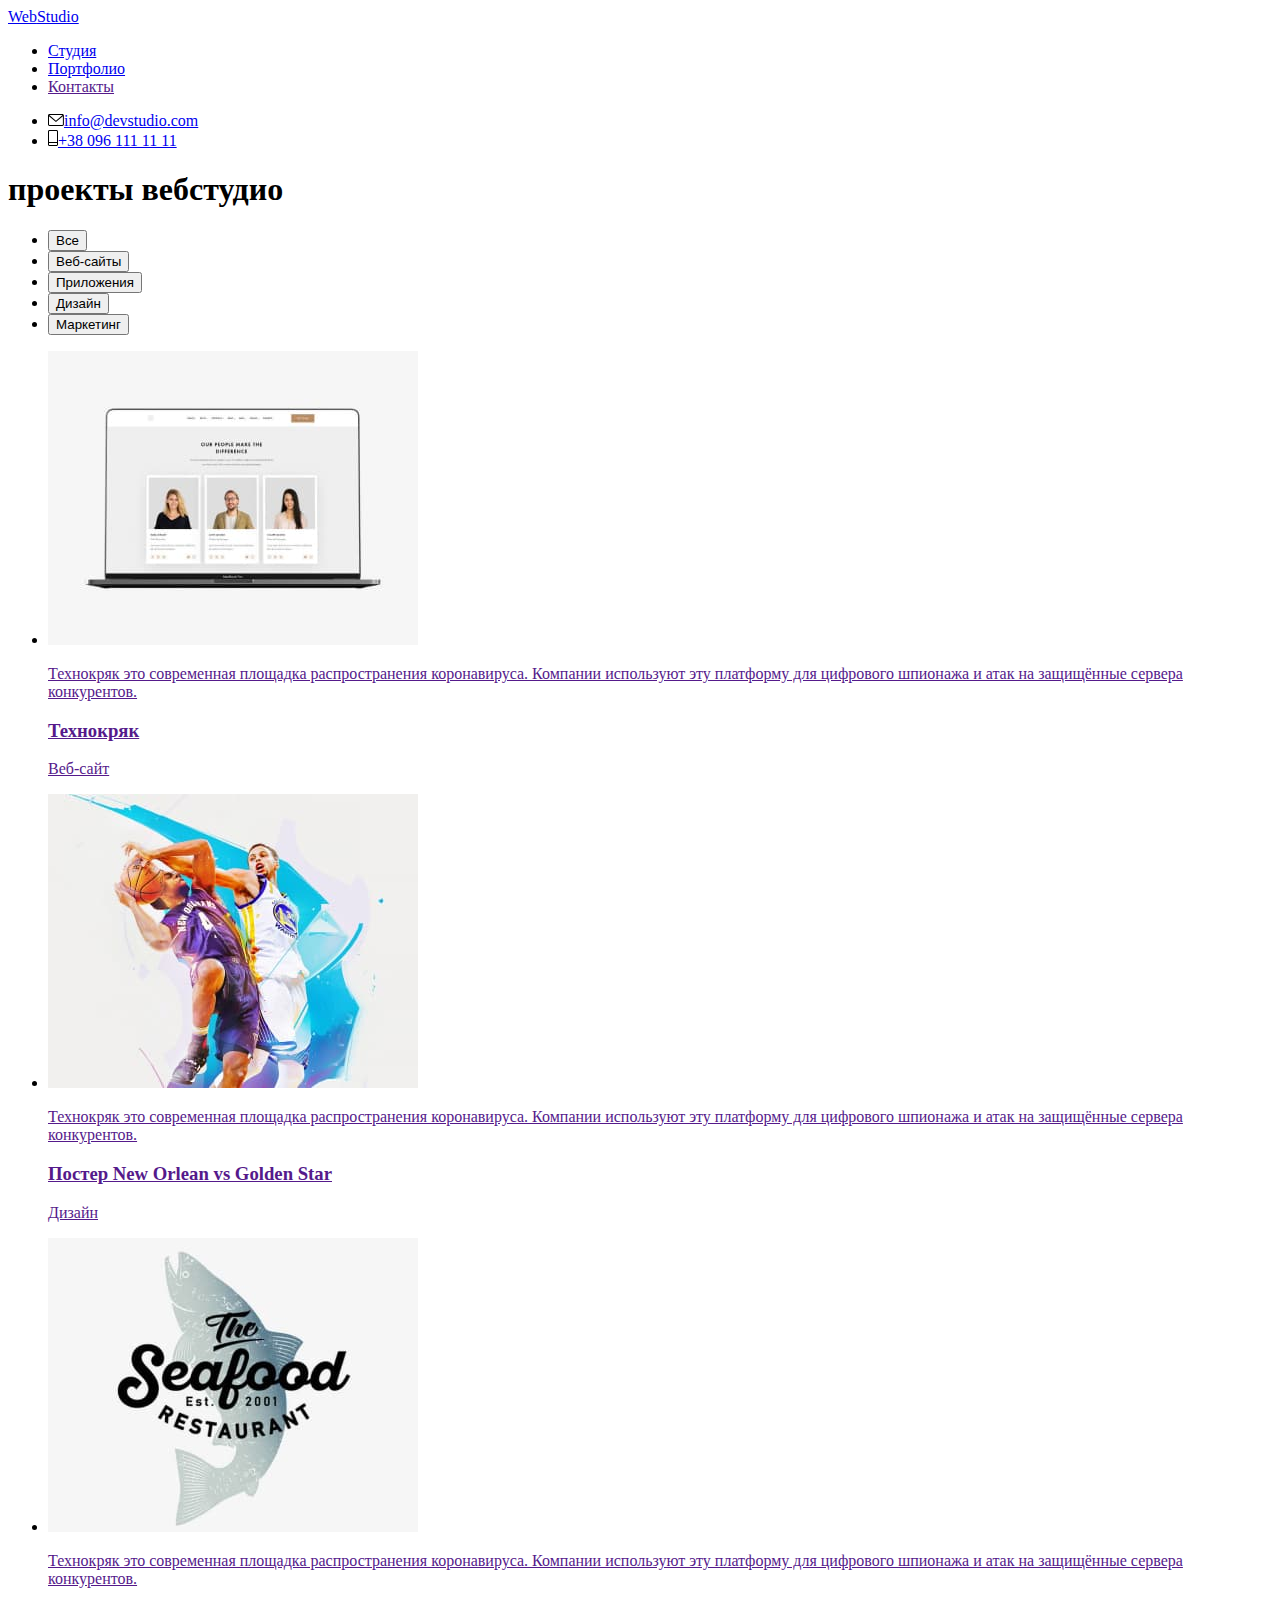
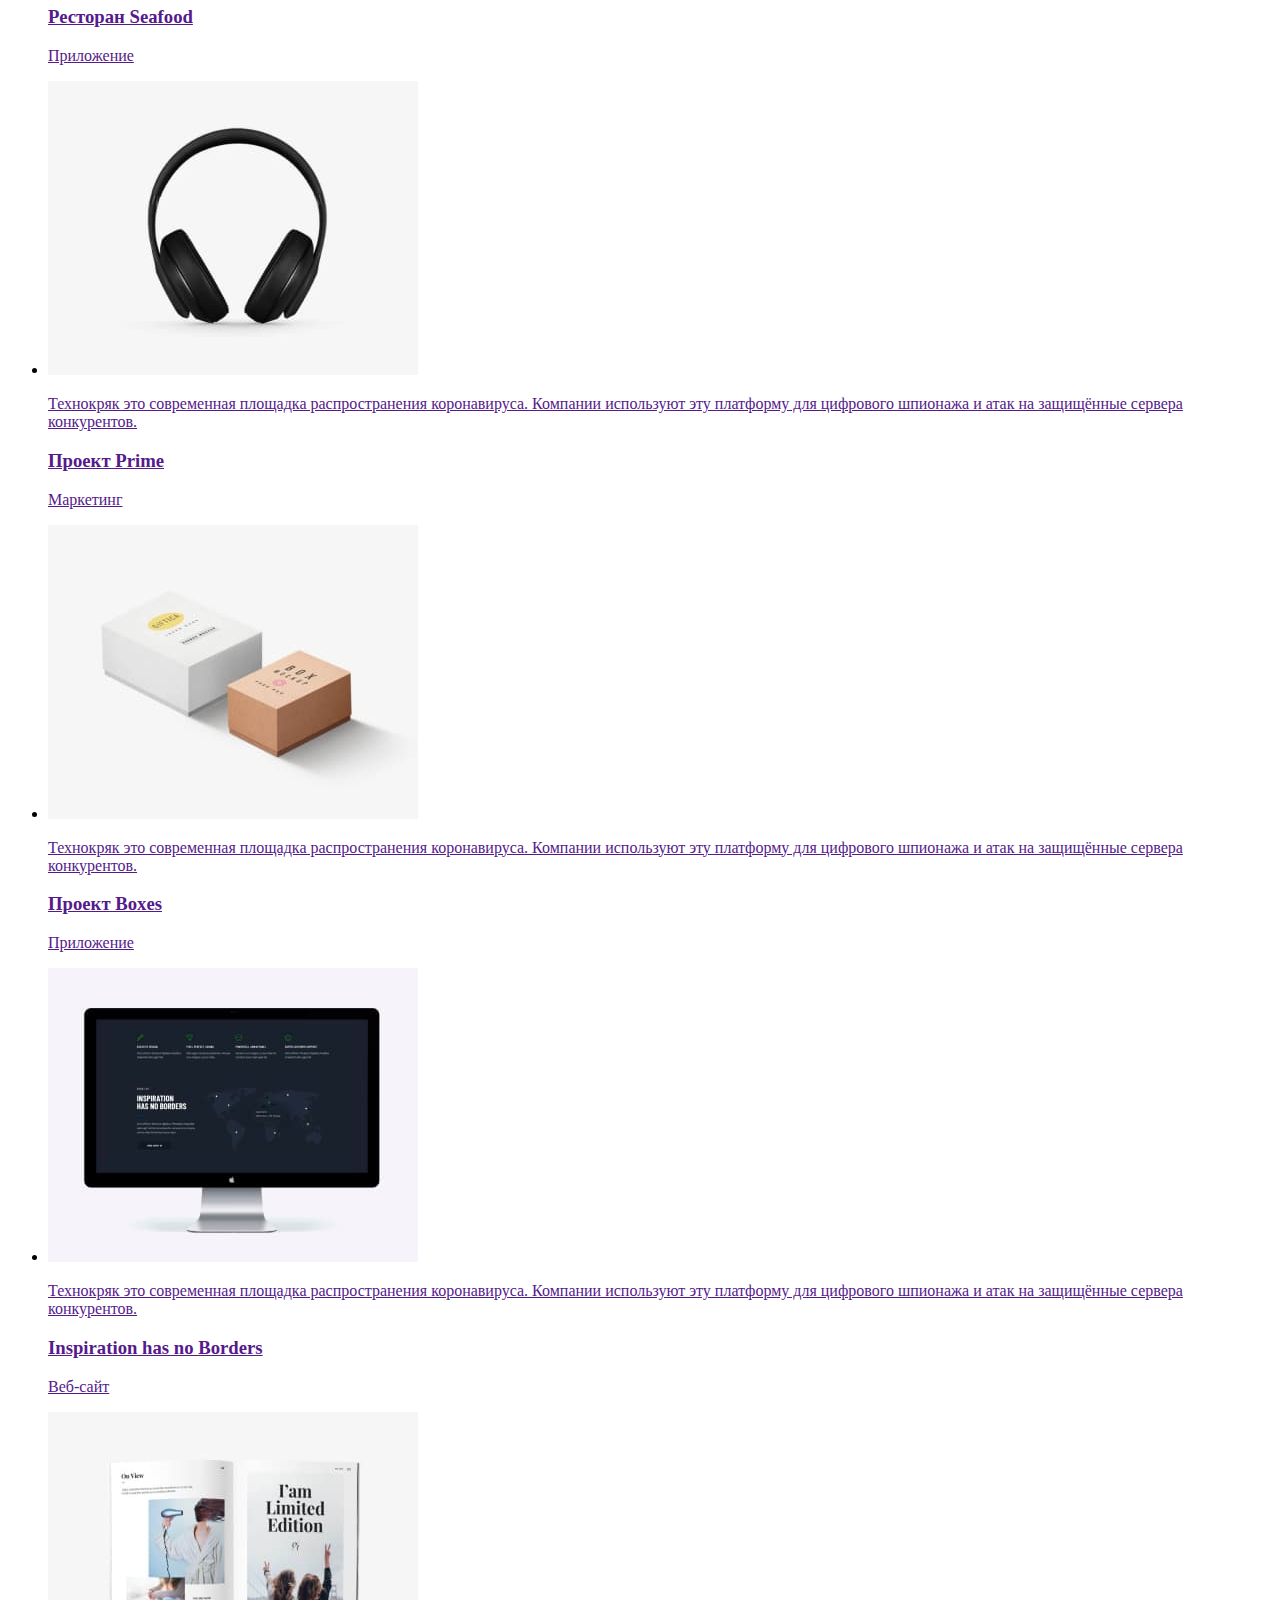
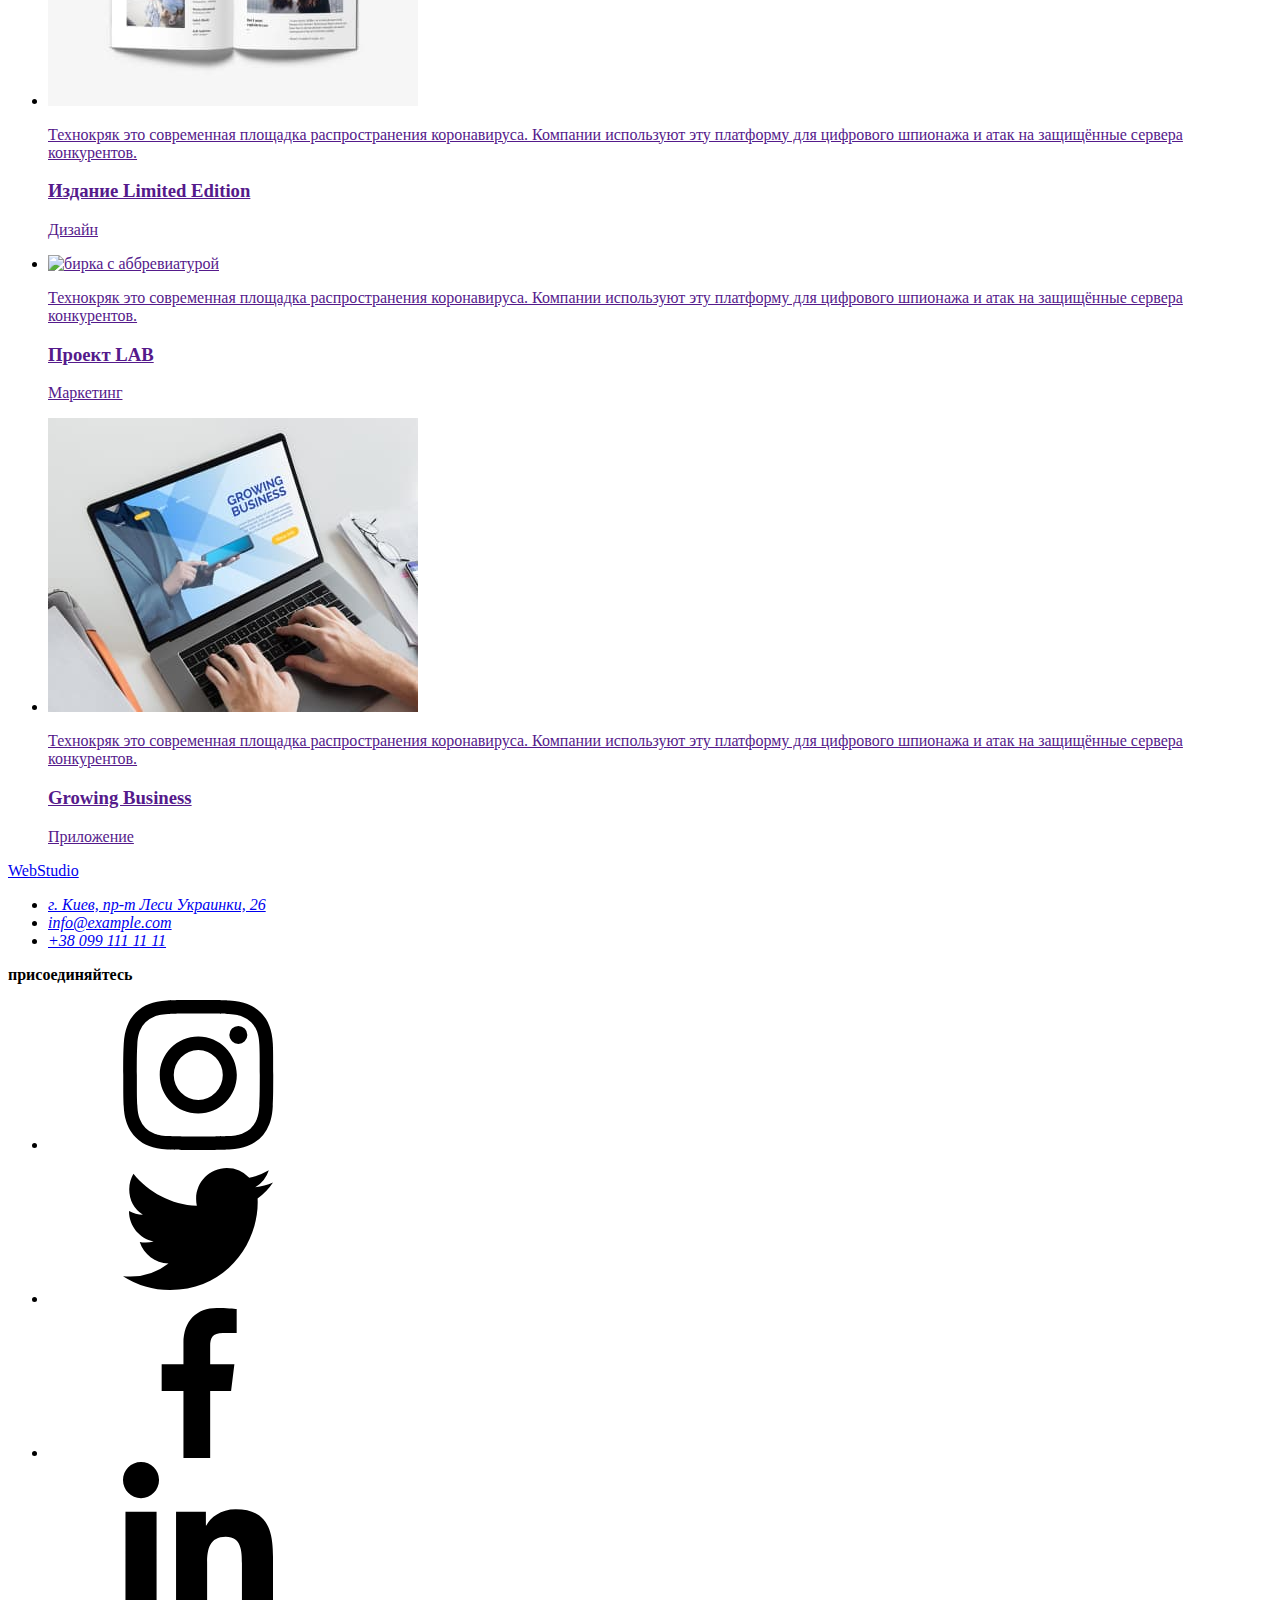
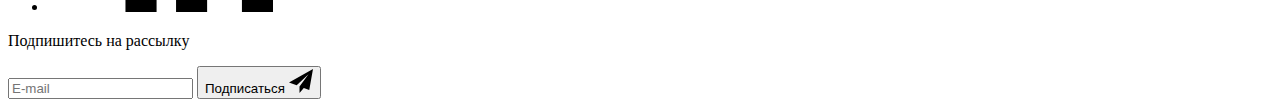
==== portfolio.html @ 8fafa0ac "Добавляет разметку с goit-markup-hw-06" ====
<!DOCTYPE html>
<html lang="ru">
  <head>
    <meta charset="UTF-8">
    <meta http-equiv="X-UA-Compatible" content="IE=edge">
    <meta name="viewport" content="width=device-width, initial-scale=1.0">
    <title>WebStudio</title>
    <link rel="preconnect" href="https://fonts.gstatic.com">
    <link href="https://fonts.googleapis.com/css2?family=Raleway:wght@700&family=Roboto:wght@400;500;700;900&display=swap"
      rel="stylesheet">
    <link rel="stylesheet" href="https://cdnjs.cloudflare.com/ajax/libs/animate.css/4.1.1/animate.min.css" />
    <link rel="stylesheet" href="https://cdnjs.cloudflare.com/ajax/libs/modern-normalize/1.0.0/modern-normalize.min.css"
      integrity="sha512-ISS7cAi1PEhQ8jnbJpJZMd29NlhNj4AWYyLOSp2CE/CsHxTCu+r+t0D2yoJudVrd0/8fTVPUVDzY5Tvli75u/g=="
      crossorigin="anonymous" />
    <link rel="stylesheet" href="./css/styles.css">
  </head>
 
 <body>
    <header class="page-header">
      <div class="container header-container">
        <nav class="header-nav">
          <a class="logo-header logo text animate__rubberBand" href="./index.html" lang="en"><span class="logo-accent">Web</span>Studio</a>
    
          <!--Site navigation-->
          <ul class="menu-nav list ">
            <li class="menu-item">
              <a class="menu-link text font" href="./index.html">Студия</a>
            </li>
            <li class="menu-item">
              <a class="menu-link active text font" href="./portfolio.html">Портфолио</a>
            </li>
            <li class="menu-item">
              <a class="menu-link text font" href="">Контакты</a>
            </li>
          </ul>
        </nav>
    
        <!--Contacts-->
          <ul class="contacts-header list">
            <li class="contact-item">
              <a class="contact-link-header text font" href="mailto:info@devstudio.com">
                <svg class="contact-icon" width="16" height="12">
                  <use href="./images/sprite.svg#envelope"> </use>
                </svg>info@devstudio.com
              </a>
            </li>
            <li class="contact-item">
              <a class="contact-link-header text font" href="tel:+380961111111">
                <svg class="contact-icon" width="10" height="16">
                  <use href="./images/sprite.svg#smartphone"></use>
                </svg>+38 096 111 11 11
              </a>
            </li>
          </ul>
      </div>
    </header>
     <main>

      <!--Portfolio navigation-->
      <section class="nav-portfolio section">
        <div class="container">

          <!--Hidden title-->
          <h1 class="visually-hidden">проекты вебстудио</h1>
          
          <!--Filters-->
          <ul class="portfolio-filters list">
            <li class="filters-item">
              <button class="btn-portfolio" type="button">Все</button>
            </li>
            <li class="filters-item">
              <button class="btn-portfolio" type="button">Веб-сайты</button>
            </li>
            <li class="filters-item">
              <button class="btn-portfolio" type="button">Приложения</button>
            </li>
            <li class="filters-item">
              <button class="btn-portfolio" type="button">Дизайн</button>
            </li>
            <li class="filters-item">
              <button class="btn-portfolio" type="button">Маркетинг</button>
            </li>
          </ul>
          
          <!--Works list-->
          <ul class="portfolio-list list">
            <li class="portfolio-item">
              <a class="portfolio-list-link text" href="" >
                <div class="portfolio-img-wrapper">
                  <img class="portfolio-img" src="./images/portfolio/img1.jpg" alt="страница сайта на макбуке" width="370" height="294">
                  <p class="overlay">Технокряк это современная площадка распространения коронавируса. Компании используют эту платформу для цифрового
                  шпионажа и атак на защищённые сервера конкурентов.</p>
                </div>
                <div class="portfolio-list-content">
                  <h3 class="portfolio-title">Технокряк</h3>
                  <p class="portfolio-list-desc">Веб-сайт</p>
                </div>
              </a>
            </li>
            <li class="portfolio-item">
              <a class="portfolio-list-link text" href="">
                <div class="portfolio-img-wrapper">
                  <img class="portfolio-img" src="./images/portfolio/img2.jpg" alt="противостояние двух баскетболистов" width="370"
                    height="294">
                  <p class="overlay">Технокряк это современная площадка распространения коронавируса. Компании используют эту
                    платформу для цифрового
                    шпионажа и атак на защищённые сервера конкурентов.</p>
                </div>
                <div class="portfolio-list-content">
                  <h3 class="portfolio-title">Постер New Orlean vs Golden Star</h3>
                  <p class="portfolio-list-desc">Дизайн</p>
                </div>
              </a>
            </li>
            <li class="portfolio-item">
              <a class="portfolio-list-link text" href="">
                <div class="portfolio-img-wrapper">
                  <img class="portfolio-img" src="./images/portfolio/img3.jpg" alt="логотип ресторана" width="370" height="294">
                  <p class="overlay">Технокряк это современная площадка распространения коронавируса. Компании используют эту
                    платформу для цифрового
                    шпионажа и атак на защищённые сервера конкурентов.</p>
                </div>
                <div class="portfolio-list-content">
                  <h3 class="portfolio-title">Ресторан Seafood</h3>
                  <p class="portfolio-list-desc">Приложение</p>
                </div>
              </a>
            </li>
            <li class="portfolio-item">
              <a class="portfolio-list-link text" href="">
                <div class="portfolio-img-wrapper">
                  <img class="portfolio-img" src="./images/portfolio/img4.jpg" alt="наушники" width="370" height="294">
                  <p class="overlay">Технокряк это современная площадка распространения коронавируса. Компании используют эту
                    платформу для цифрового
                    шпионажа и атак на защищённые сервера конкурентов.</p>
                </div>
                <div class="portfolio-list-content">
                  <h3 class="portfolio-title">Проект Prime</h3>
                  <p class="portfolio-list-desc">Маркетинг</p>
                </div>
              </a>
            </li>
            <li class="portfolio-item">
              <a class="portfolio-list-link text" href="">
                <div class="portfolio-img-wrapper">
                  <img class="portfolio-img" src="./images/portfolio/img5.jpg" alt="два бокса с аббревиатурой" width="370" height="294">
                  <p class="overlay">Технокряк это современная площадка распространения коронавируса. Компании используют эту
                    платформу для цифрового
                    шпионажа и атак на защищённые сервера конкурентов.</p>
                </div>
                <div class="portfolio-list-content">
                  <h3 class="portfolio-title">Проект Boxes</h3>
                  <p class="portfolio-list-desc">Приложение</p>
                </div>
              </a>
            </li>
            <li class="portfolio-item">
              <a class="portfolio-list-link text" href="">
                <div class="portfolio-img-wrapper">
                  <img class="portfolio-img" src="./images/portfolio/img6.jpg" alt="страница сайта" width="370" height="294">
                  <p class="overlay">Технокряк это современная площадка распространения коронавируса. Компании используют эту
                    платформу для цифрового
                    шпионажа и атак на защищённые сервера конкурентов.</p>
                </div>
                <div class="portfolio-list-content">
                  <h3 class="portfolio-title">Inspiration has no Borders</h3>
                  <p class="portfolio-list-desc">Веб-сайт</p>
                </div>
              </a>
            </li>
            <li class="portfolio-item">
              <a class="portfolio-list-link text" href="">
                <div class="portfolio-img-wrapper">
                  <img src="./images/portfolio/img7.jpg" alt="журнал" width="370" height="294">
                  <p class="overlay">Технокряк это современная площадка распространения коронавируса. Компании используют эту
                    платформу для цифрового
                    шпионажа и атак на защищённые сервера конкурентов.</p>
                </div>
                <div class="portfolio-list-content">
                  <h3 class="portfolio-title">Издание Limited Edition</h3>
                  <p class="portfolio-list-desc">Дизайн</p>
                </div>
              </a>
            </li>
            <li class="portfolio-item">
              <a class="portfolio-list-link text" href="">
                <div class="portfolio-img-wrapper">
                  <img class="portfolio-img" src="./images/portfolio/img8.jpg" alt="бирка с аббревиатурой" width="370" height="294">
                  <p class="overlay">Технокряк это современная площадка распространения коронавируса. Компании используют эту
                    платформу для цифрового
                    шпионажа и атак на защищённые сервера конкурентов.</p>
                </div>
                <div class="portfolio-list-content">
                  <h3 class="portfolio-title">Проект LAB</h3>
                  <p class="portfolio-list-desc">Маркетинг</p>
                </div>
              </a>
            </li>
            <li class="portfolio-item">
              <a class="portfolio-list-link text" href="">
                <div class="portfolio-img-wrapper">
                  <img class="portfolio-img" src="./images/portfolio/img9.jpg" alt="человек пользуется ноутбуком" width="370"
                    height="294">
                  <p class="overlay">Технокряк это современная площадка распространения коронавируса. Компании используют эту
                    платформу для цифрового
                    шпионажа и атак на защищённые сервера конкурентов.</p>
                </div>
                <div class="portfolio-list-content">
                  <h3 class="portfolio-title">Growing Business</h3>
                  <p class="portfolio-list-desc">Приложение</p>
                </div>
              </a>
            </li>
          </ul>
        </div>
      </section>
    </main>

      <footer class="footer">
        <div class="footer-container container">
          <div class="address-footer ">
            <a class="logo-footer logo text" href="./index.html" lang="en"><span class="logo-accent">Web</span>Studio</a>
            <address class="address">
              <ul class="contacts-list list">
                <li class="contacts-item">
                  <a class="our-address text" href="https://goo.gl/maps/fqdsJeKu8w5rpEoA8" target="_blank"
                    rel="noopener noreferrer">г. Киев, пр-т Леси
                    Украинки, 26</a>
                </li>
                <li class="contacts-item">
                  <a class="contact-link mail text" href="mailto:info@example.com">info@example.com</a>
                </li>
                <li class="contacts-item">
                  <a class="contact-link tel text" href="tel:+380991111111">+38 099 111 11 11</a>
                </li>
              </ul>
            </address>
          </div>
          <div class="footer-social">
            <p class="social-title"><b>присоединяйтесь</b></p>
            <ul class="footer-social-list list">
              <li class="footer-social-item">
                <a class="footer-social-link" href="https://www.instagram.com/" target="_blank" rel="noreferrer noopener">
                  <svg class="footer-social-icon">
                    <use href="./images/sprite.svg#instagram"></use>
                  </svg>
                </a>
              </li>
              <li class="footer-social-item">
                <a class="footer-social-link" href="https://www.twitter.com/" target="_blank" rel="noreferrer noopener">
                  <svg class="footer-social-icon">
                    <use href="./images/sprite.svg#twitter"></use>
                  </svg>
                </a>
              </li>
              <li class="footer-social-item">
                <a class="footer-social-link" href="https://www.facebook.com/" target="_blank" rel="noreferrer noopener">
                  <svg class="footer-social-icon">
                    <use href="./images/sprite.svg#facebook"></use>
                  </svg>
                </a>
              </li>
              <li class="footer-social-item">
                <a class="footer-social-link" href="https://www.linkedin.com/" target="_blank" rel="noreferrer noopener">
                  <svg class="footer-social-icon">
                    <use href="./images/sprite.svg#linkedin"></use>
                  </svg>
                </a>
              </li>
            </ul>
          </div>
          <div class="footer-mailing">
            <p class="form-mailing-title">Подпишитесь на рассылку</p>
            <form action="#" class="form-mailing">
              <label class="form-mailing-fielid">
                <input class="form-mailing-iput" type="email" name="email" placeholder="E-mail">
              </label>
              <button type="submit" class="footer-form-btn">
                Подписаться
                <svg class="btn-icon" width="24" height="24">
                  <use href="./images/sprite-ok.svg#icon-send"></use>
                </svg>
              </button>
            </form>
          </div>
        </div>
      </footer>
  </body>
</html>
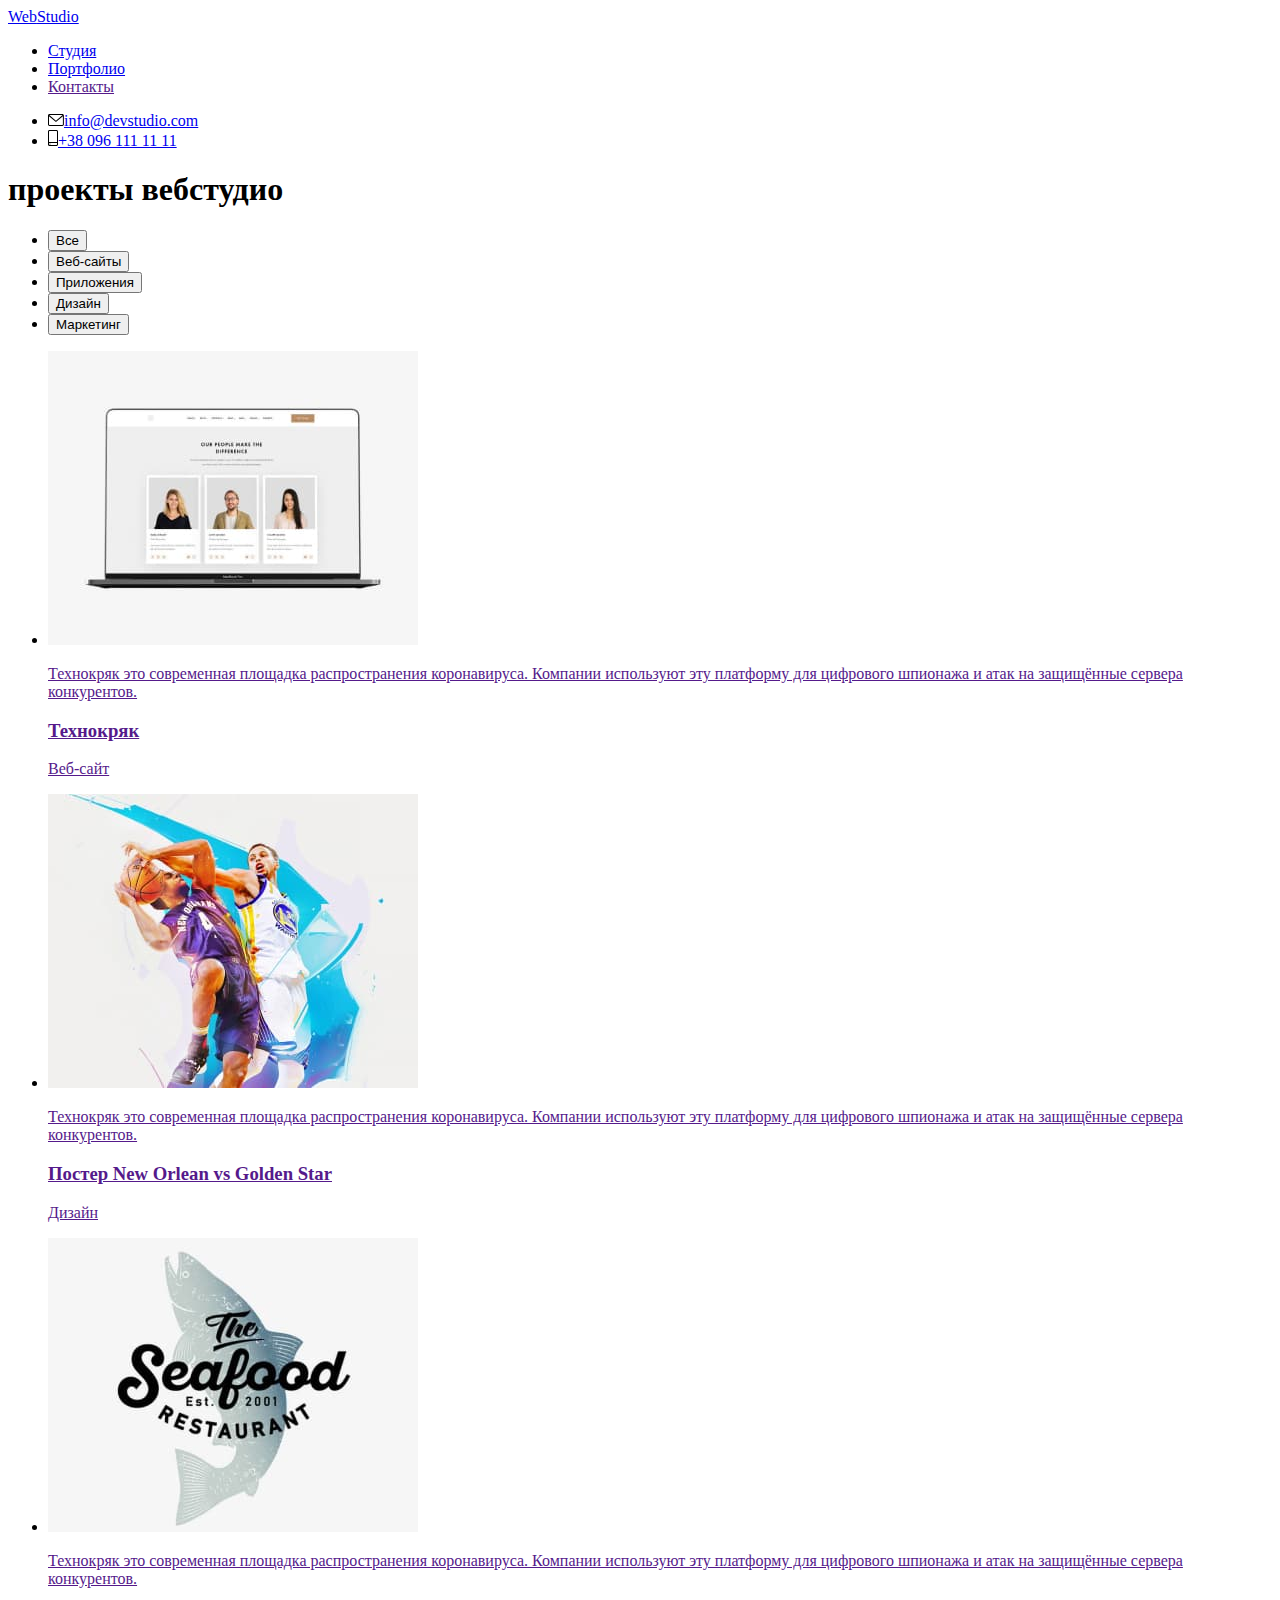
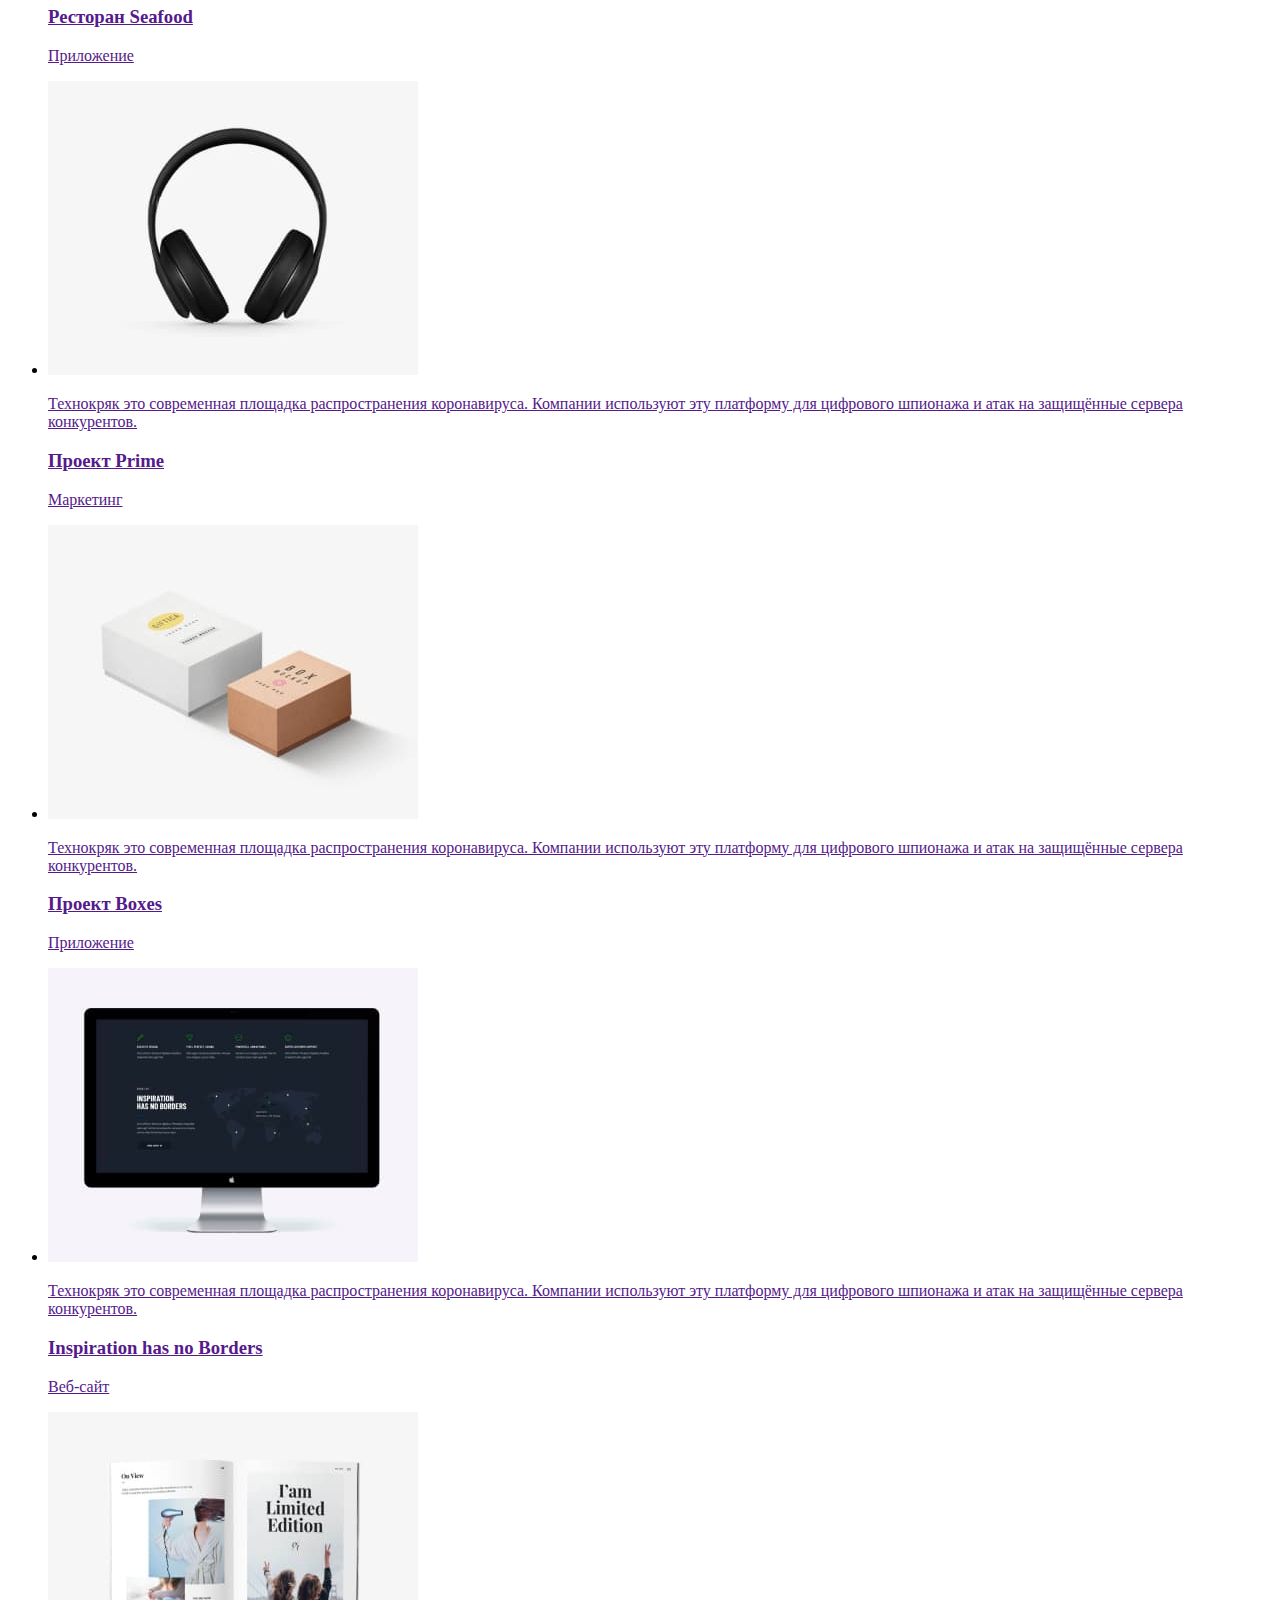
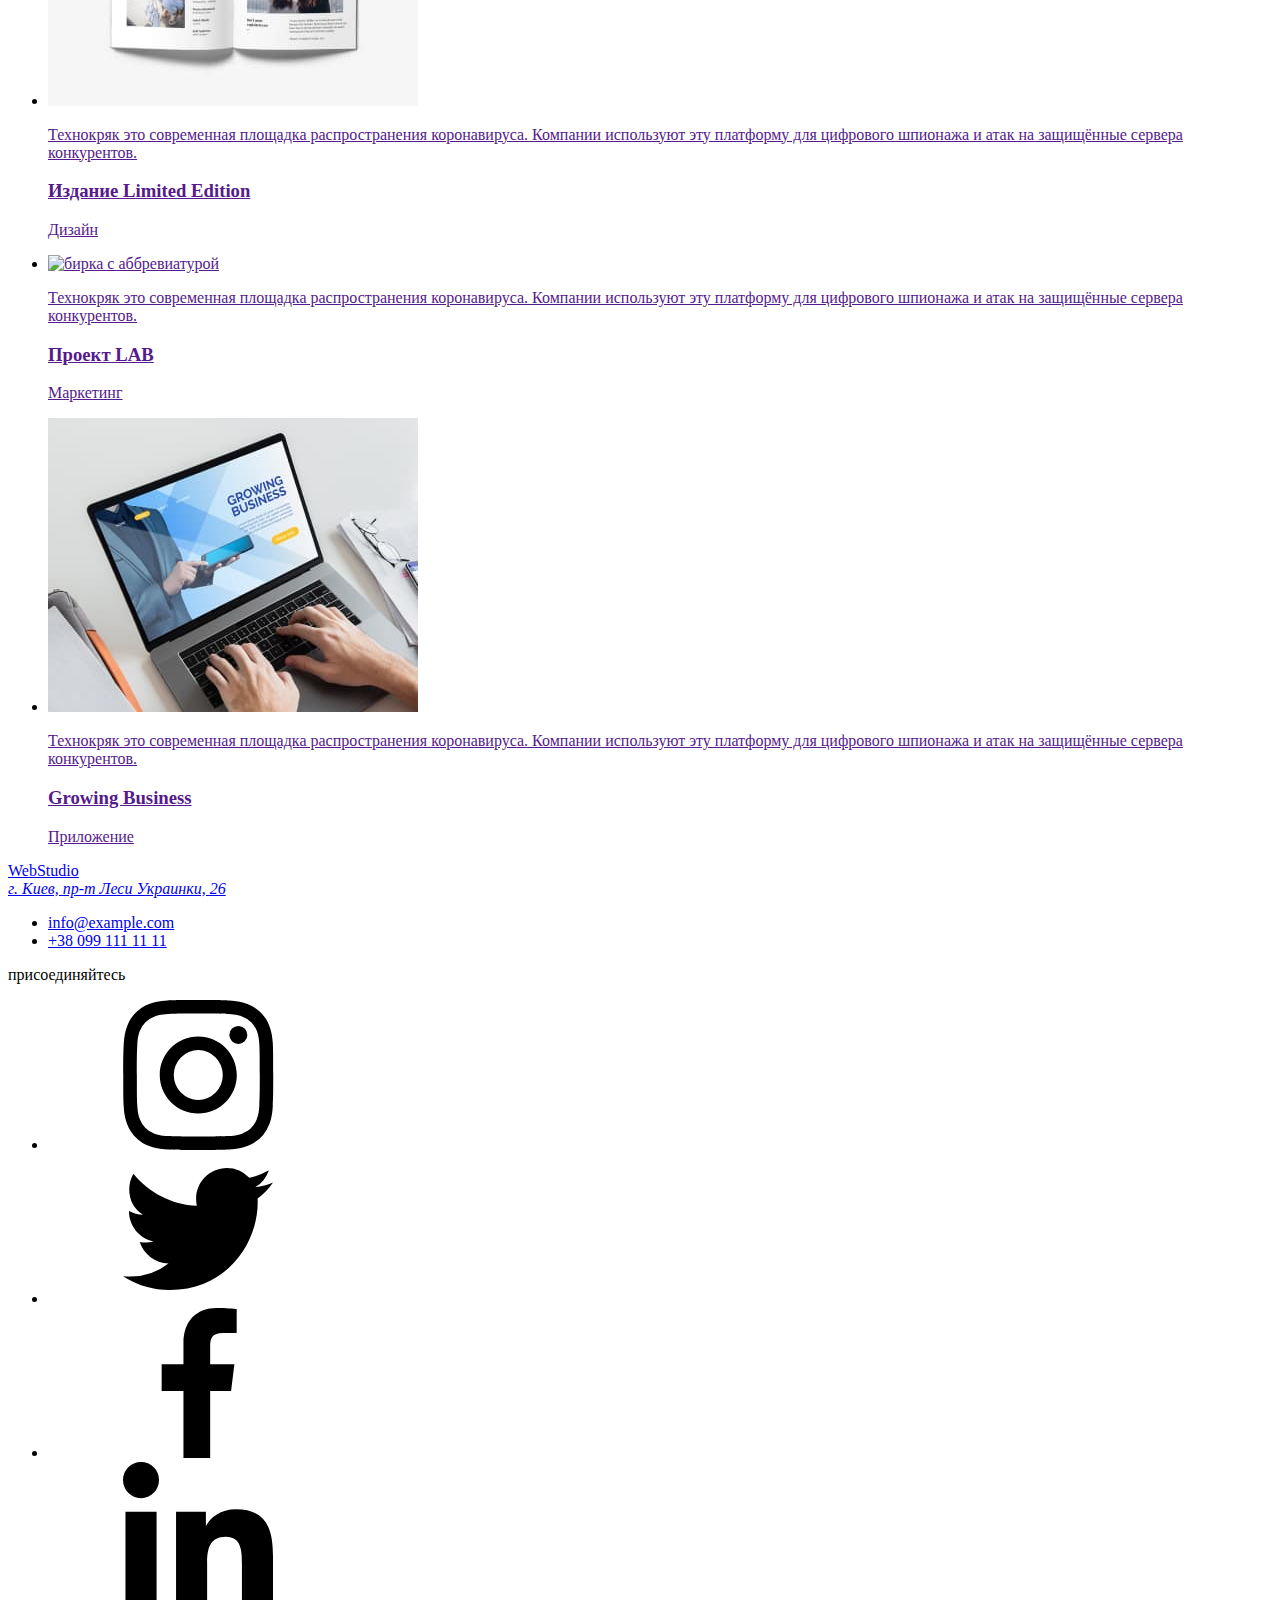
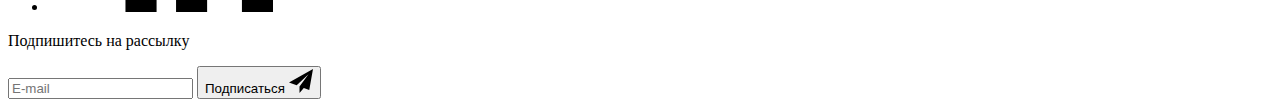
==== commit 4157270f: "Классы переименованы по методологии BEM" ====
--- a/portfolio.html
+++ b/portfolio.html
@@ -12,48 +12,50 @@
     <link rel="stylesheet" href="https://cdnjs.cloudflare.com/ajax/libs/modern-normalize/1.0.0/modern-normalize.min.css"
       integrity="sha512-ISS7cAi1PEhQ8jnbJpJZMd29NlhNj4AWYyLOSp2CE/CsHxTCu+r+t0D2yoJudVrd0/8fTVPUVDzY5Tvli75u/g=="
       crossorigin="anonymous" />
-    <link rel="stylesheet" href="./css/styles.css">
+    <link rel="stylesheet" href="./css/main.min.css">
   </head>
  
  <body>
-    <header class="page-header">
-      <div class="container header-container">
-        <nav class="header-nav">
-          <a class="logo-header logo text animate__rubberBand" href="./index.html" lang="en"><span class="logo-accent">Web</span>Studio</a>
-    
-          <!--Site navigation-->
-          <ul class="menu-nav list ">
-            <li class="menu-item">
-              <a class="menu-link text font" href="./index.html">Студия</a>
-            </li>
-            <li class="menu-item">
-              <a class="menu-link active text font" href="./portfolio.html">Портфолио</a>
-            </li>
-            <li class="menu-item">
-              <a class="menu-link text font" href="">Контакты</a>
+      <header class="header">
+        <div class="container header__container">
+          <nav class="header__navigation">
+            <a class="logo header__logo text animate__rubberBand" href="./index.html" lang="en">
+              <span class="logo__accent">Web</span>Studio
+            </a>
+      
+            <!--Site navigation-->
+            <ul class="menu list ">
+              <li class="menu__item">
+                <a class="menu__link text font" href="./index.html">Студия</a>
+              </li>
+              <li class="menu__item">
+                <a class="menu__link active text font" href="./portfolio.html">Портфолио</a>
+              </li>
+              <li class="menu__item">
+                <a class="menu__link text font" href="">Контакты</a>
+              </li>
+            </ul>
+          </nav>
+      
+          <!--Contacts-->
+          <ul class="contacts list">
+            <li class="contacts__item">
+              <a class="contacts__link text font" href="mailto:info@devstudio.com">
+                <svg class="contacts__icon" width="16" height="12">
+                  <use href="./images/sprite-ok.svg#icon-envelope"> </use>
+                </svg>info@devstudio.com
+              </a>
+            </li>
+            <li class="contacts__item">
+              <a class="contacts__link text font" href="tel:+380961111111">
+                <svg class="contacts__icon" width="10" height="16">
+                  <use href="./images/sprite-ok.svg#icon-smartphone"></use>
+                </svg>+38 096 111 11 11
+              </a>
             </li>
           </ul>
-        </nav>
-    
-        <!--Contacts-->
-          <ul class="contacts-header list">
-            <li class="contact-item">
-              <a class="contact-link-header text font" href="mailto:info@devstudio.com">
-                <svg class="contact-icon" width="16" height="12">
-                  <use href="./images/sprite.svg#envelope"> </use>
-                </svg>info@devstudio.com
-              </a>
-            </li>
-            <li class="contact-item">
-              <a class="contact-link-header text font" href="tel:+380961111111">
-                <svg class="contact-icon" width="10" height="16">
-                  <use href="./images/sprite.svg#smartphone"></use>
-                </svg>+38 096 111 11 11
-              </a>
-            </li>
-          </ul>
-      </div>
-    </header>
+        </div>
+      </header>
      <main>
 
       <!--Portfolio navigation-->
@@ -217,67 +219,70 @@
     </main>
 
       <footer class="footer">
-        <div class="footer-container container">
-          <div class="address-footer ">
-            <a class="logo-footer logo text" href="./index.html" lang="en"><span class="logo-accent">Web</span>Studio</a>
-            <address class="address">
-              <ul class="contacts-list list">
-                <li class="contacts-item">
-                  <a class="our-address text" href="https://goo.gl/maps/fqdsJeKu8w5rpEoA8" target="_blank"
-                    rel="noopener noreferrer">г. Киев, пр-т Леси
-                    Украинки, 26</a>
-                </li>
-                <li class="contacts-item">
-                  <a class="contact-link mail text" href="mailto:info@example.com">info@example.com</a>
-                </li>
-                <li class="contacts-item">
-                  <a class="contact-link tel text" href="tel:+380991111111">+38 099 111 11 11</a>
-                </li>
-              </ul>
+        <div class="footer__container container">
+          <div class="address address_right">
+            <a class="logo address__logo text" href="./index.html" lang="en"><span class="logo__accent">Web</span>Studio</a>
+            <address>
+              <a class="address__company text" href="https://goo.gl/maps/fqdsJeKu8w5rpEoA8" target="_blank"
+                rel="noopener noreferrer">г. Киев, пр-т Леси
+                Украинки, 26</a>
             </address>
+            <ul class="address__contacts list">
+              <li class="address__item">
+                <a class="address__link address__link_mail text" href="mailto:info@example.com">info@example.com</a>
+              </li>
+              <li class="address__item">
+                <a class="address__link address__link_tel text" href="tel:+380991111111">+38 099 111 11 11</a>
+              </li>
+            </ul>
+      
           </div>
-          <div class="footer-social">
-            <p class="social-title"><b>присоединяйтесь</b></p>
-            <ul class="footer-social-list list">
-              <li class="footer-social-item">
-                <a class="footer-social-link" href="https://www.instagram.com/" target="_blank" rel="noreferrer noopener">
-                  <svg class="footer-social-icon">
+          <div class="social">
+            <p class="social__title">присоединяйтесь</p>
+            <ul class="social-networks list">
+              <li class="social-networks__item">
+                <a class="social-networks__link social-networks__link_footer" href="https://www.instagram.com/"
+                  target="_blank" rel="noreferrer noopener">
+                  <svg class="social-networks__icon">
                     <use href="./images/sprite.svg#instagram"></use>
                   </svg>
                 </a>
               </li>
-              <li class="footer-social-item">
-                <a class="footer-social-link" href="https://www.twitter.com/" target="_blank" rel="noreferrer noopener">
-                  <svg class="footer-social-icon">
+              <li class="social-networks__item">
+                <a class="social-networks__link social-networks__link_footer" href="https://www.twitter.com/" target="_blank"
+                  rel="noreferrer noopener">
+                  <svg class="social-networks__icon">
                     <use href="./images/sprite.svg#twitter"></use>
                   </svg>
                 </a>
               </li>
-              <li class="footer-social-item">
-                <a class="footer-social-link" href="https://www.facebook.com/" target="_blank" rel="noreferrer noopener">
-                  <svg class="footer-social-icon">
+              <li class="social-networks__item">
+                <a class="social-networks__link social-networks__link_footer" href="https://www.facebook.com/" target="_blank"
+                  rel="noreferrer noopener">
+                  <svg class="social-networks__icon">
                     <use href="./images/sprite.svg#facebook"></use>
                   </svg>
                 </a>
               </li>
-              <li class="footer-social-item">
-                <a class="footer-social-link" href="https://www.linkedin.com/" target="_blank" rel="noreferrer noopener">
-                  <svg class="footer-social-icon">
+              <li class="social-networks__item">
+                <a class="social-networks__link social-networks__link_footer" href="https://www.linkedin.com/" target="_blank"
+                  rel="noreferrer noopener">
+                  <svg class="social-networks__icon">
                     <use href="./images/sprite.svg#linkedin"></use>
                   </svg>
                 </a>
               </li>
             </ul>
           </div>
-          <div class="footer-mailing">
-            <p class="form-mailing-title">Подпишитесь на рассылку</p>
-            <form action="#" class="form-mailing">
-              <label class="form-mailing-fielid">
-                <input class="form-mailing-iput" type="email" name="email" placeholder="E-mail">
+          <div class="mailing">
+            <p class="mailing__title">Подпишитесь на рассылку</p>
+            <form action="#" class="mailing__form">
+              <label class="mailing__lable">
+                <input class="mailing__iput" type="email" name="email" placeholder="E-mail">
               </label>
-              <button type="submit" class="footer-form-btn">
+              <button type="submit" class="button mailing__btn">
                 Подписаться
-                <svg class="btn-icon" width="24" height="24">
+                <svg class="mailing__icon" width="24" height="24">
                   <use href="./images/sprite-ok.svg#icon-send"></use>
                 </svg>
               </button>
